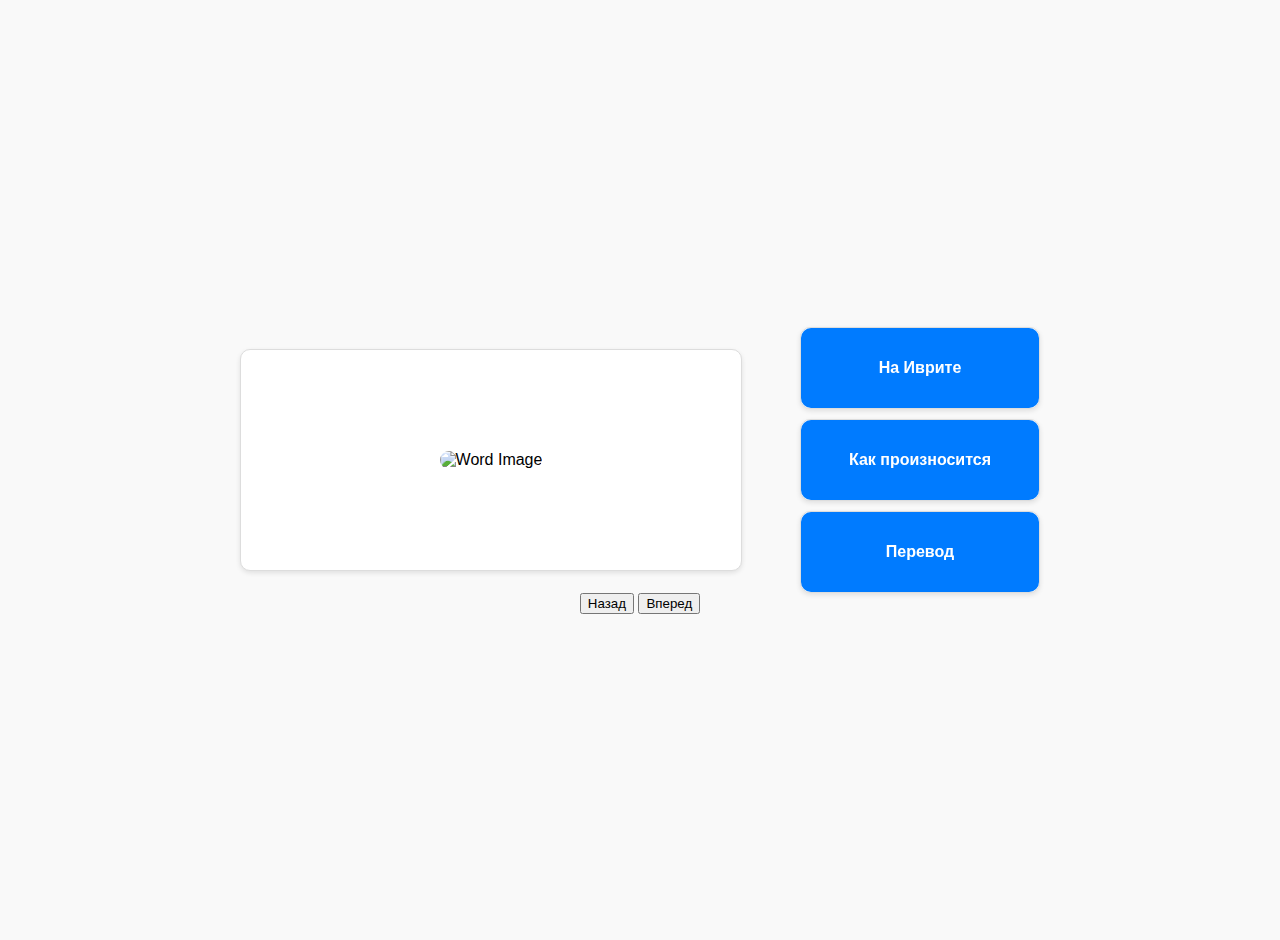
==== 1000.html @ 2debc62f "Add files via upload" ====
<!DOCTYPE html>
<html lang="en">
<head>
    <meta charset="UTF-8">
    <meta name="viewport" content="width=device-width, initial-scale=1.0">
    <title>1000 Words</title>
    <link rel="stylesheet" href="1000.css">
</head>
<body>
    <div class="word-container">
        <!-- Большая карточка с изображением -->
        <div class="card image-card" onclick="playAudio()">
            <img id="wordImage" src="" alt="Word Image">
        </div>

        <!-- Три маленькие карточки -->
        <div class="details-container">
            <div class="card detail-card hebrew-card" onclick="flipDetail(this, 'hebrew')">
                <div class="card-front">На Иврите</div>
                <div class="card-back" id="hebrewText"></div>
            </div>
            <div class="card detail-card translit-card" onclick="flipDetail(this, 'translit')">
                <div class="card-front">Как произносится</div>
                <div class="card-back" id="translitText"></div>
            </div>
            <div class="card detail-card meaning-card" onclick="flipDetail(this, 'meaning')">
                <div class="card-front">Перевод</div>
                <div class="card-back" id="meaningText"></div>
            </div>
        </div>
    </div>

    <!-- Кнопки управления -->
    <div class="navigation">
        <button onclick="prevWord()">Назад</button>
        <button onclick="nextWord()">Вперед</button>
    </div>

    <script src="1000.js"></script>
</body>
</html>
---- 1000.css ----
body {
    font-family: Arial, sans-serif;
    margin: 0;
    padding: 20px;
    background: #f9f9f9;
    display: flex;
    flex-direction: column;
    align-items: center;
    justify-content: center;
    height: 100vh;
}

.word-container {
    display: flex;
    align-items: center;
    justify-content: space-between;
    max-width: 800px;
    width: 100%;
}

.card {
    display: flex;
    align-items: center;
    justify-content: center;
    background: #fff;
    border: 1px solid #ddd;
    border-radius: 10px;
    box-shadow: 0 2px 5px rgba(0, 0, 0, 0.1);
    padding: 10px;
    text-align: center;
    transition: transform 0.5s ease-in-out;
    cursor: pointer;
    position: relative;
    perspective: 1000px;
}

.card .card-front, .card .card-back {
    position: absolute;
    width: 100%;
    height: 100%;
    backface-visibility: hidden;
    display: flex;
    align-items: center;
    justify-content: center;
    font-size: 16px;
    font-weight: bold;
    text-align: center;
    border-radius: 10px;
}

.card .card-front {
    background: #007BFF;
    color: white;
}

.card .card-back {
    background: #f0f0f0;
    color: #555;
    transform: rotateY(180deg);
}

.card.is-flipped .card-front {
    transform: rotateY(180deg);
}

.card.is-flipped .card-back {
    transform: rotateY(0);
}

.image-card {
    width: 60%;
    height: 200px;
}

.image-card img {
    max-width: 100%;
    max-height: 100%;
    border-radius: 10px;
}

.details-container {
    display: flex;
    flex-direction: column;
    gap: 10px;
    width: 30%;
}

.detail-card {
    height: 60px;
    font-size: 16px;
    font-weight: bold;
    position: relative;
}
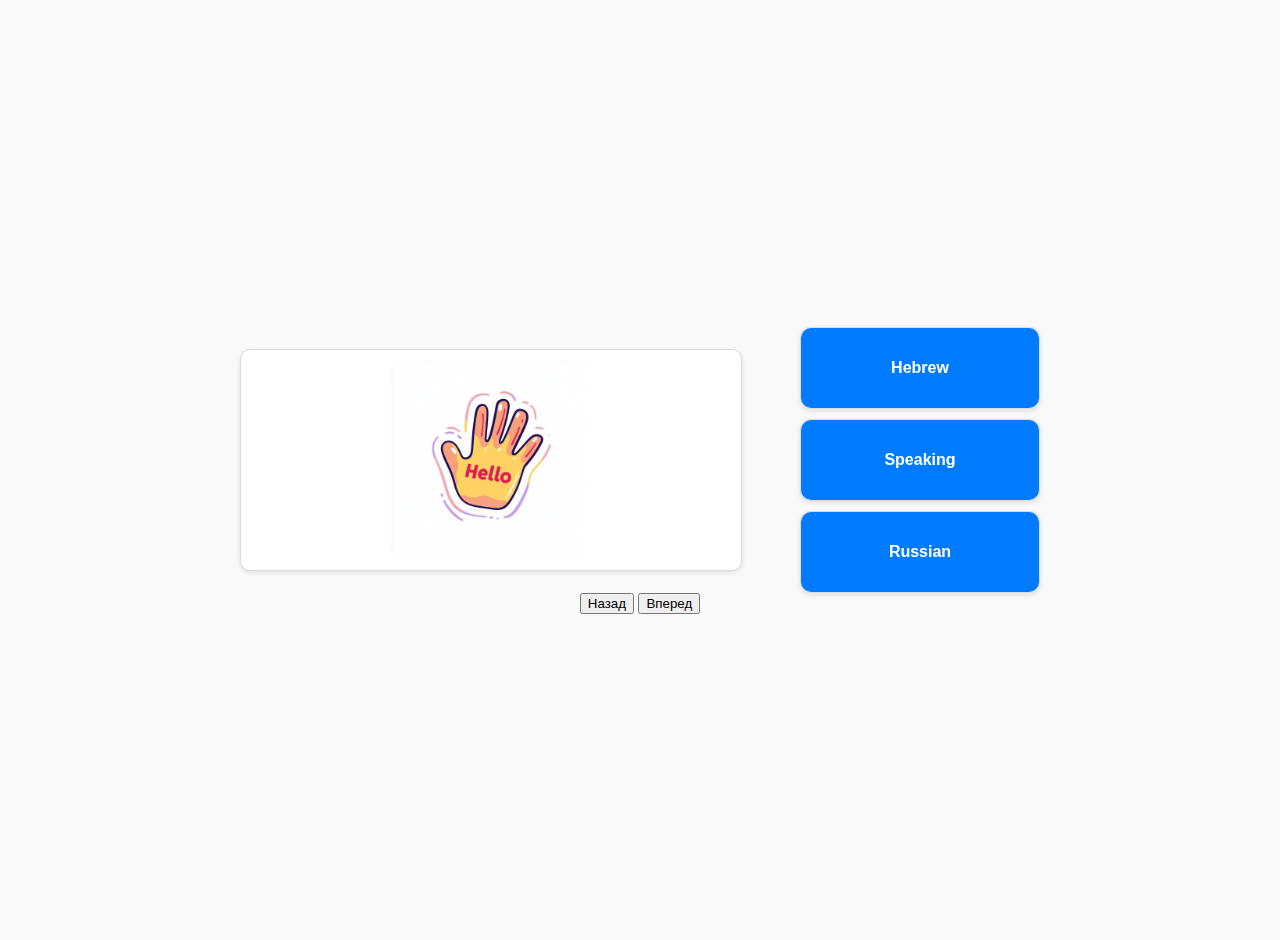
==== commit c530b115: "Update 1000.html" ====
--- a/1000.html
+++ b/1000.html
@@ -16,15 +16,15 @@
         <!-- Три маленькие карточки -->
         <div class="details-container">
             <div class="card detail-card hebrew-card" onclick="flipDetail(this, 'hebrew')">
-                <div class="card-front">На Иврите</div>
+                <div class="card-front">Hebrew</div>
                 <div class="card-back" id="hebrewText"></div>
             </div>
             <div class="card detail-card translit-card" onclick="flipDetail(this, 'translit')">
-                <div class="card-front">Как произносится</div>
+                <div class="card-front">Speaking</div>
                 <div class="card-back" id="translitText"></div>
             </div>
             <div class="card detail-card meaning-card" onclick="flipDetail(this, 'meaning')">
-                <div class="card-front">Перевод</div>
+                <div class="card-front">Russian</div>
                 <div class="card-back" id="meaningText"></div>
             </div>
         </div>
